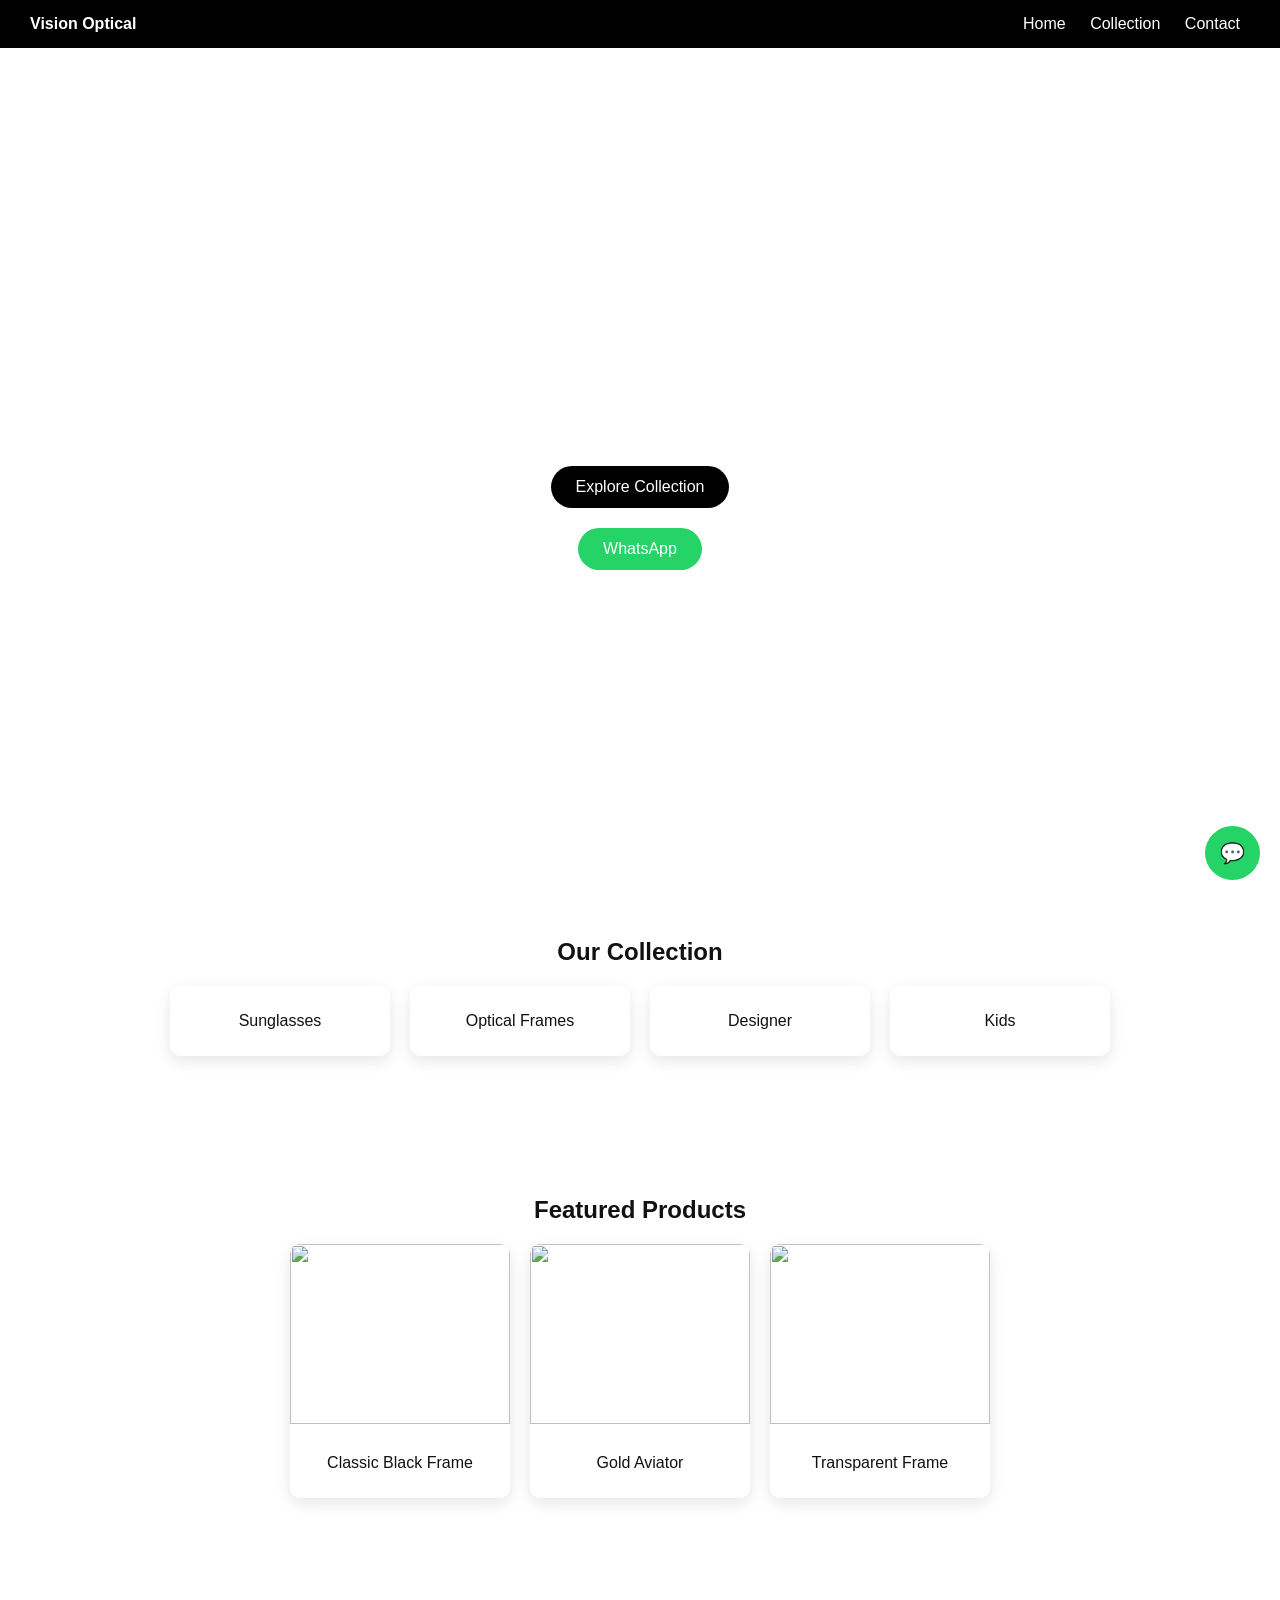
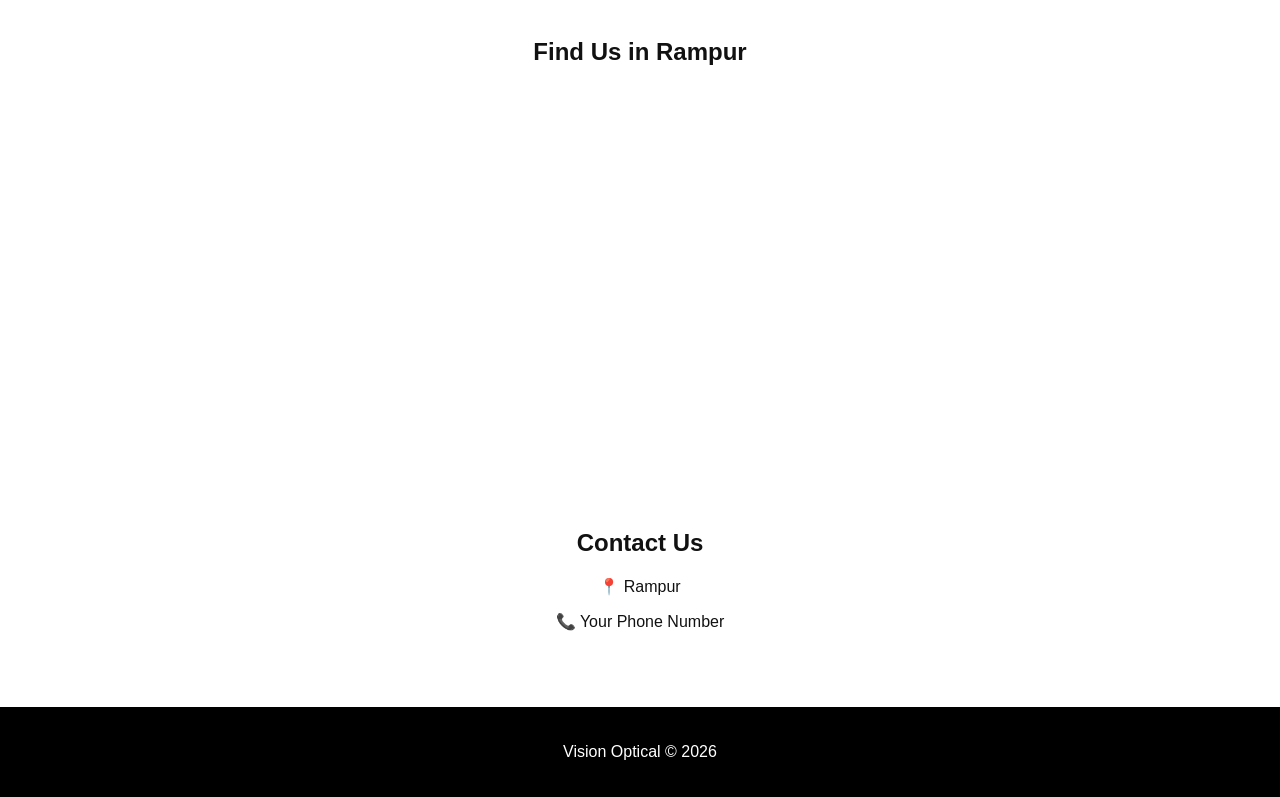
==== index.html @ 08f8c484 "Add files via upload" ====
<!DOCTYPE html>
<html>
<head>
  <title>Vision Optical - Rampur</title>

  <meta name="viewport" content="width=device-width, initial-scale=1.0">

  <style>
    body {
      margin:0;
      font-family: 'Segoe UI', sans-serif;
      color:#111;
    }

    /* NAVBAR */
    .navbar {
      display:flex;
      justify-content:space-between;
      padding:15px 30px;
      background:#000;
      color:#fff;
      position:sticky;
      top:0;
    }

    .navbar a {
      color:white;
      text-decoration:none;
      margin:0 10px;
    }

    /* HERO */
    .hero {
      height: 90vh;
      background: url('https://images.unsplash.com/photo-1511499767150-a48a237f0083') center/cover no-repeat;
      color:white;
      display:flex;
      flex-direction:column;
      justify-content:center;
      align-items:center;
      text-align:center;
    }

    .btn {
      padding:12px 25px;
      margin:10px;
      background:black;
      color:white;
      text-decoration:none;
      border-radius:30px;
    }

    .btn.whatsapp {
      background:#25D366;
    }

    .section {
      padding:60px 20px;
      text-align:center;
    }

    .grid {
      display:flex;
      flex-wrap:wrap;
      justify-content:center;
      gap:20px;
    }

    .card {
      width:220px;
      border-radius:10px;
      overflow:hidden;
      box-shadow:0 5px 15px rgba(0,0,0,0.1);
    }

    .card img {
      width:100%;
      height:180px;
      object-fit:cover;
    }

    .card p {
      padding:10px;
    }

    iframe {
      width:100%;
      height:300px;
      border:0;
    }

    footer {
      background:#000;
      color:#fff;
      padding:20px;
      text-align:center;
    }

    /* FLOATING WHATSAPP */
    .floating-whatsapp {
      position:fixed;
      bottom:20px;
      right:20px;
      background:#25D366;
      color:white;
      padding:15px;
      border-radius:50%;
      text-decoration:none;
      font-size:20px;
    }
  </style>

</head>
<body>

<!-- NAVBAR -->
<div class="navbar">
  <div><b>Vision Optical</b></div>
  <div>
    <a href="#">Home</a>
    <a href="#">Collection</a>
    <a href="#">Contact</a>
  </div>
</div>

<!-- HERO -->
<div class="hero">
  <h1>Vision Optical</h1>
  <p>See Better. Look Better.</p>
  <a class="btn" href="#">Explore Collection</a>
  <a class="btn whatsapp" href="https://wa.me/91XXXXXXXXXX" target="_blank">WhatsApp</a>
</div>

<!-- COLLECTION -->
<div class="section">
  <h2>Our Collection</h2>
  <div class="grid">
    <div class="card"><p>Sunglasses</p></div>
    <div class="card"><p>Optical Frames</p></div>
    <div class="card"><p>Designer</p></div>
    <div class="card"><p>Kids</p></div>
  </div>
</div>

<!-- PRODUCTS -->
<div class="section">
  <h2>Featured Products</h2>
  <div class="grid">

    <div class="card">
      <img src="https://images.unsplash.com/photo-1511499767150-a48a237f0083">
      <p>Classic Black Frame</p>
    </div>

    <div class="card">
      <img src="https://images.unsplash.com/photo-1572635196237-14b3f281503f">
      <p>Gold Aviator</p>
    </div>

    <div class="card">
      <img src="https://images.unsplash.com/photo-1591076482161-42ce6da69f67">
      <p>Transparent Frame</p>
    </div>

  </div>
</div>

<!-- MAP -->
<div class="section">
  <h2>Find Us in Rampur</h2>

  <!-- You can replace with your exact shop location later -->
  <iframe src="https://maps.google.com/maps?q=Rampur%20India&t=&z=13&ie=UTF8&iwloc=&output=embed"></iframe>
</div>

<!-- CONTACT -->
<div class="section">
  <h2>Contact Us</h2>
  <p>📍 Rampur</p>
  <p>📞 Your Phone Number</p>
</div>

<footer>
  <p>Vision Optical © 2026</p>
</footer>

<!-- FLOATING WHATSAPP -->
<a class="floating-whatsapp" href="https://wa.me/918755309124" target="_blank">💬</a>

</body>
</html>
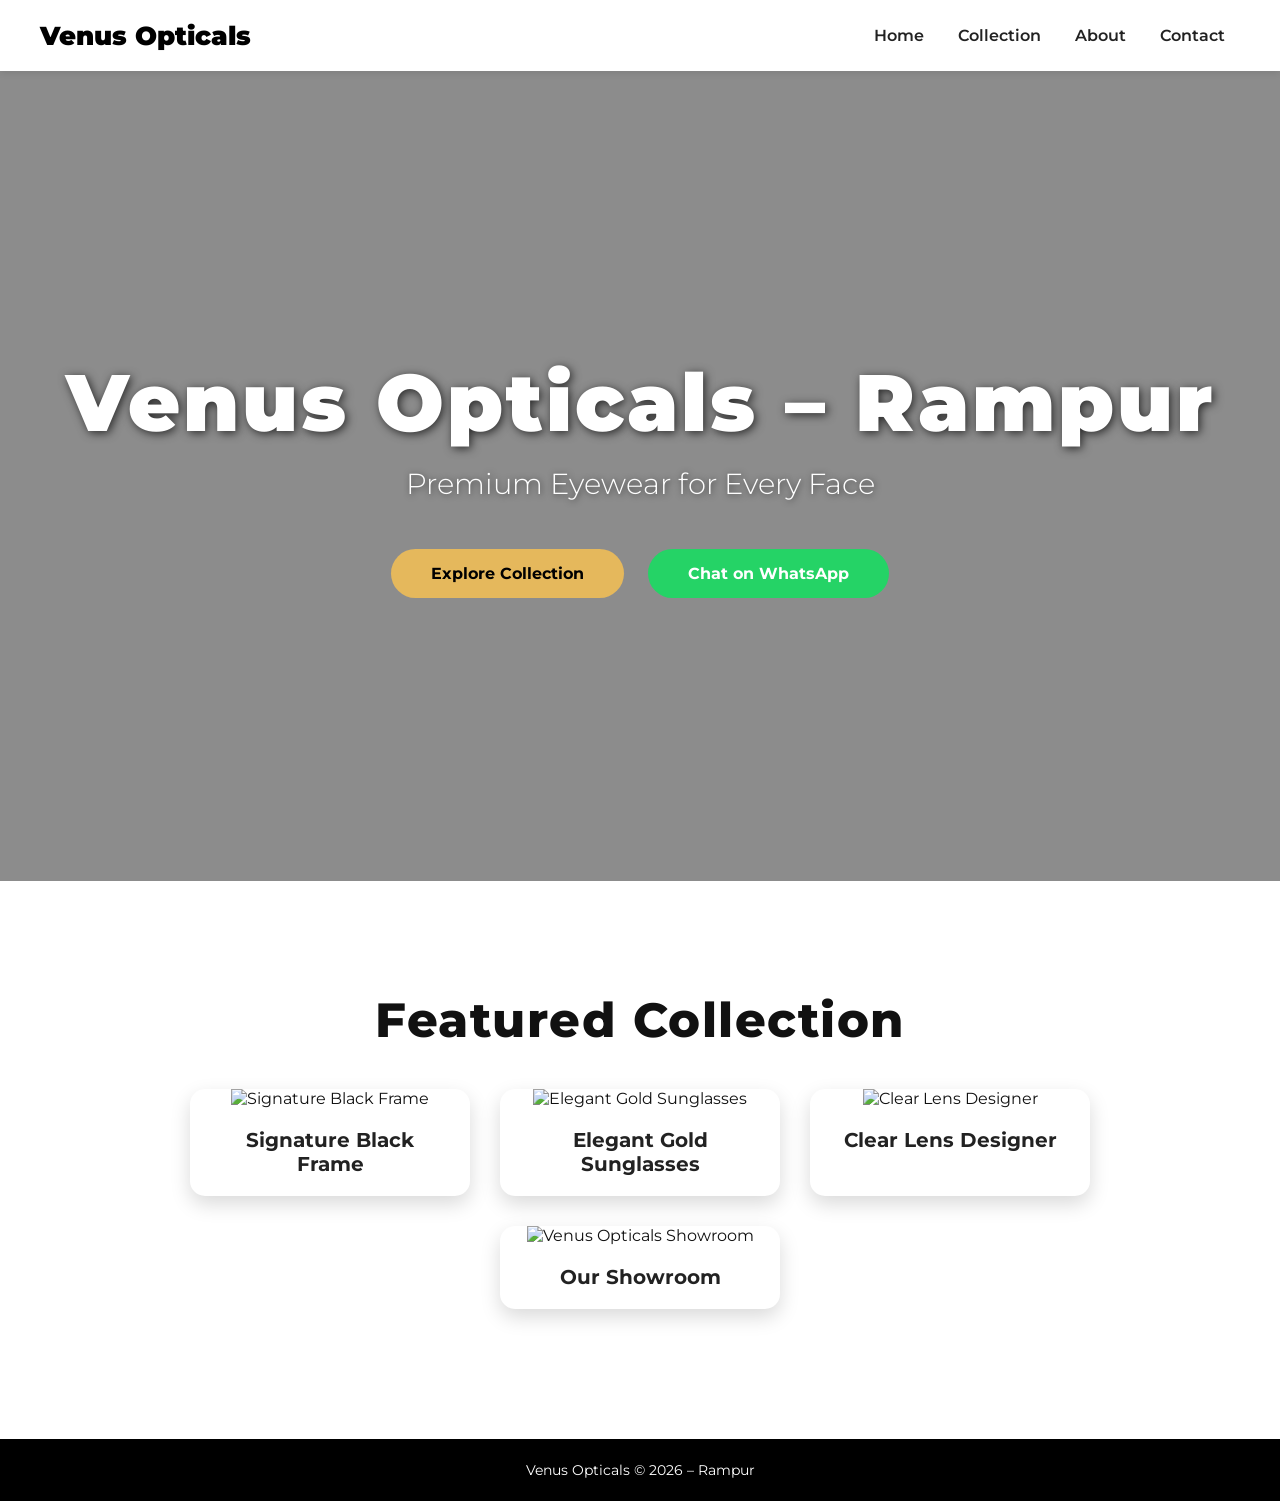
==== commit 1bdef247: "Add files via upload" ====
--- a/index.html
+++ b/index.html
@@ -1,191 +1,61 @@
 <!DOCTYPE html>
-<html>
+<html lang="en">
 <head>
-  <title>Vision Optical - Rampur</title>
-
-  <meta name="viewport" content="width=device-width, initial-scale=1.0">
-
-  <style>
-    body {
-      margin:0;
-      font-family: 'Segoe UI', sans-serif;
-      color:#111;
-    }
-
-    /* NAVBAR */
-    .navbar {
-      display:flex;
-      justify-content:space-between;
-      padding:15px 30px;
-      background:#000;
-      color:#fff;
-      position:sticky;
-      top:0;
-    }
-
-    .navbar a {
-      color:white;
-      text-decoration:none;
-      margin:0 10px;
-    }
-
-    /* HERO */
-    .hero {
-      height: 90vh;
-      background: url('https://images.unsplash.com/photo-1511499767150-a48a237f0083') center/cover no-repeat;
-      color:white;
-      display:flex;
-      flex-direction:column;
-      justify-content:center;
-      align-items:center;
-      text-align:center;
-    }
-
-    .btn {
-      padding:12px 25px;
-      margin:10px;
-      background:black;
-      color:white;
-      text-decoration:none;
-      border-radius:30px;
-    }
-
-    .btn.whatsapp {
-      background:#25D366;
-    }
-
-    .section {
-      padding:60px 20px;
-      text-align:center;
-    }
-
-    .grid {
-      display:flex;
-      flex-wrap:wrap;
-      justify-content:center;
-      gap:20px;
-    }
-
-    .card {
-      width:220px;
-      border-radius:10px;
-      overflow:hidden;
-      box-shadow:0 5px 15px rgba(0,0,0,0.1);
-    }
-
-    .card img {
-      width:100%;
-      height:180px;
-      object-fit:cover;
-    }
-
-    .card p {
-      padding:10px;
-    }
-
-    iframe {
-      width:100%;
-      height:300px;
-      border:0;
-    }
-
-    footer {
-      background:#000;
-      color:#fff;
-      padding:20px;
-      text-align:center;
-    }
-
-    /* FLOATING WHATSAPP */
-    .floating-whatsapp {
-      position:fixed;
-      bottom:20px;
-      right:20px;
-      background:#25D366;
-      color:white;
-      padding:15px;
-      border-radius:50%;
-      text-decoration:none;
-      font-size:20px;
-    }
-  </style>
-
+  <meta charset="UTF-8" />
+  <meta name="viewport" content="width=device-width, initial-scale=1" />
+  <title>Venus Opticals – Rampur</title>
+  <link rel="stylesheet" href="styles.css" />
+  <link href="https://fonts.googleapis.com/css2?family=Montserrat:wght@300;600;800&display=swap" rel="stylesheet" />
 </head>
 <body>
 
-<!-- NAVBAR -->
-<div class="navbar">
-  <div><b>Vision Optical</b></div>
-  <div>
-    <a href="#">Home</a>
-    <a href="#">Collection</a>
-    <a href="#">Contact</a>
+  <!-- Navbar -->
+  <div class="navbar">
+    <div>Venus Opticals</div>
+    <div>
+      <a href="index.html">Home</a>
+      <a href="collection.html">Collection</a>
+      <a href="about.html">About</a>
+      <a href="contact.html">Contact</a>
+    </div>
   </div>
-</div>
 
-<!-- HERO -->
-<div class="hero">
-  <h1>Vision Optical</h1>
-  <p>See Better. Look Better.</p>
-  <a class="btn" href="#">Explore Collection</a>
-  <a class="btn whatsapp" href="https://wa.me/91XXXXXXXXXX" target="_blank">WhatsApp</a>
-</div>
+  <!-- Hero -->
+  <div class="hero" style="background-image:url('showroom.jpg');">
+    <div class="hero-content">
+      <h1 class="hero-title">Venus Opticals – Rampur</h1>
+      <p class="hero-subtitle">Premium Eyewear for Every Face</p>
+      <a href="collection.html" class="btn btn-primary">Explore Collection</a>
+      <a href="https://wa.me/919368396366" target="_blank" class="btn btn-whatsapp">Chat on WhatsApp</a>
+    </div>
+  </div>
 
-<!-- COLLECTION -->
-<div class="section">
-  <h2>Our Collection</h2>
-  <div class="grid">
-    <div class="card"><p>Sunglasses</p></div>
-    <div class="card"><p>Optical Frames</p></div>
-    <div class="card"><p>Designer</p></div>
-    <div class="card"><p>Kids</p></div>
+  <!-- Featured Collection -->
+  <div class="section">
+    <h2>Featured Collection</h2>
+    <div class="grid">
+      <div class="product-card">
+        <img src="5.jpg" alt="Signature Black Frame" />
+        <h4>Signature Black Frame</h4>
+      </div>
+      <div class="product-card">
+        <img src="6.jpg" alt="Elegant Gold Sunglasses" />
+        <h4>Elegant Gold Sunglasses</h4>
+      </div>
+      <div class="product-card">
+        <img src="3.jpg" alt="Clear Lens Designer" />
+        <h4>Clear Lens Designer</h4>
+      </div>
+      <div class="product-card">
+        <img src="showroom.jpg" alt="Venus Opticals Showroom" />
+        <h4>Our Showroom</h4>
+      </div>
+    </div>
   </div>
-</div>
 
-<!-- PRODUCTS -->
-<div class="section">
-  <h2>Featured Products</h2>
-  <div class="grid">
-
-    <div class="card">
-      <img src="https://images.unsplash.com/photo-1511499767150-a48a237f0083">
-      <p>Classic Black Frame</p>
-    </div>
-
-    <div class="card">
-      <img src="https://images.unsplash.com/photo-1572635196237-14b3f281503f">
-      <p>Gold Aviator</p>
-    </div>
-
-    <div class="card">
-      <img src="https://images.unsplash.com/photo-1591076482161-42ce6da69f67">
-      <p>Transparent Frame</p>
-    </div>
-
-  </div>
-</div>
-
-<!-- MAP -->
-<div class="section">
-  <h2>Find Us in Rampur</h2>
-
-  <!-- You can replace with your exact shop location later -->
-  <iframe src="https://maps.google.com/maps?q=Rampur%20India&t=&z=13&ie=UTF8&iwloc=&output=embed"></iframe>
-</div>
-
-<!-- CONTACT -->
-<div class="section">
-  <h2>Contact Us</h2>
-  <p>📍 Rampur</p>
-  <p>📞 Your Phone Number</p>
-</div>
-
-<footer>
-  <p>Vision Optical © 2026</p>
-</footer>
-
-<!-- FLOATING WHATSAPP -->
-<a class="floating-whatsapp" href="https://wa.me/918755309124" target="_blank">💬</a>
+  <footer>
+    Venus Opticals © 2026 – Rampur
+  </footer>
 
 </body>
 </html>
--- a/styles.css
+++ b/styles.css
@@ -0,0 +1,182 @@
+/* ---------------- Global Styles ---------------- */
+@import url('https://fonts.googleapis.com/css2?family=Montserrat:wght@300;600;800&display=swap');
+
+body, html {
+  margin: 0;
+  padding: 0;
+  font-family: 'Montserrat', sans-serif;
+  color: #111;
+  scroll-behavior: smooth;
+}
+
+a {
+  text-decoration: none;
+  color: inherit;
+}
+
+/* Navbar */
+.navbar {
+  display: flex;
+  justify-content: space-between;
+  align-items: center;
+  padding: 20px 40px;
+  background: #fff;
+  box-shadow: 0 2px 8px rgba(0,0,0,0.1);
+  position: sticky;
+  top: 0;
+  z-index: 100;
+}
+.navbar a {
+  padding: 10px 15px;
+  font-weight: 600;
+  color: #222;
+  transition: color 0.3s;
+}
+.navbar a:hover {
+  color: #e5b85c;
+}
+.navbar div:first-child {
+  font-weight: 900;
+  font-size: 1.6rem;
+  color: #000;
+}
+
+/* Hero */
+.hero {
+  height: 90vh;
+  background-size: cover;
+  background-position: center;
+  display: flex;
+  justify-content: center;
+  align-items: center;
+  flex-direction: column;
+  text-align: center;
+  color: #fff;
+  position: relative;
+}
+.hero::after {
+  content: "";
+  position: absolute;
+  inset: 0;
+  background: rgba(0,0,0,0.45);
+  z-index: 0;
+}
+.hero-content {
+  position: relative;
+  z-index: 1;
+}
+.hero-title {
+  font-size: 5rem;
+  font-weight: 900;
+  letter-spacing: 3px;
+  margin: 0;
+  text-shadow: 2px 2px 10px rgba(0,0,0,0.7);
+}
+.hero-subtitle {
+  font-size: 1.8rem;
+  margin-top: 15px;
+  font-weight: 300;
+  text-shadow: 1px 1px 6px rgba(0,0,0,0.6);
+}
+
+/* Buttons */
+.btn {
+  margin: 20px 10px 0 10px;
+  padding: 15px 40px;
+  font-size: 1rem;
+  font-weight: 700;
+  border-radius: 30px;
+  transition: 0.3s;
+  display: inline-block;
+  cursor: pointer;
+  user-select: none;
+}
+.btn-primary {
+  background: #e5b85c;
+  color: #000;
+  border: none;
+}
+.btn-primary:hover {
+  background: #b38640;
+}
+.btn-whatsapp {
+  background: #25D366;
+  color: #fff;
+  border: none;
+}
+.btn-whatsapp:hover {
+  background: #1DA851;
+}
+
+/* Sections */
+.section {
+  padding: 70px 40px;
+  text-align: center;
+  max-width: 1200px;
+  margin: 0 auto;
+}
+.section h2 {
+  font-size: 3rem;
+  margin-bottom: 40px;
+  font-weight: 800;
+  letter-spacing: 1.5px;
+}
+
+/* Grid */
+.grid {
+  display: flex;
+  justify-content: center;
+  flex-wrap: wrap;
+  gap: 30px;
+}
+
+/* Product Card */
+.product-card {
+  width: 280px;
+  border-radius: 15px;
+  overflow: hidden;
+  box-shadow: 0 8px 20px rgba(0,0,0,0.15);
+  background: #fff;
+  transition: transform 0.3s, box-shadow 0.3s;
+  cursor: pointer;
+}
+.product-card:hover {
+  transform: translateY(-10px);
+  box-shadow: 0 15px 35px rgba(0,0,0,0.25);
+}
+.product-card img {
+  width: 100%;
+  height: 320px;
+  object-fit: cover;
+}
+.product-card h4 {
+  padding: 20px;
+  font-size: 1.25rem;
+  font-weight: 700;
+  color: #222;
+  margin: 0;
+}
+
+/* Footer */
+footer {
+  background: #000;
+  color: #fff;
+  padding: 22px;
+  text-align: center;
+  font-size: 0.9rem;
+  margin-top: 60px;
+}
+
+/* Responsive */
+@media (max-width: 768px) {
+  .hero-title {
+    font-size: 3rem;
+  }
+  .product-card {
+    width: 90vw;
+  }
+  .navbar {
+    flex-direction: column;
+    gap: 15px;
+  }
+}
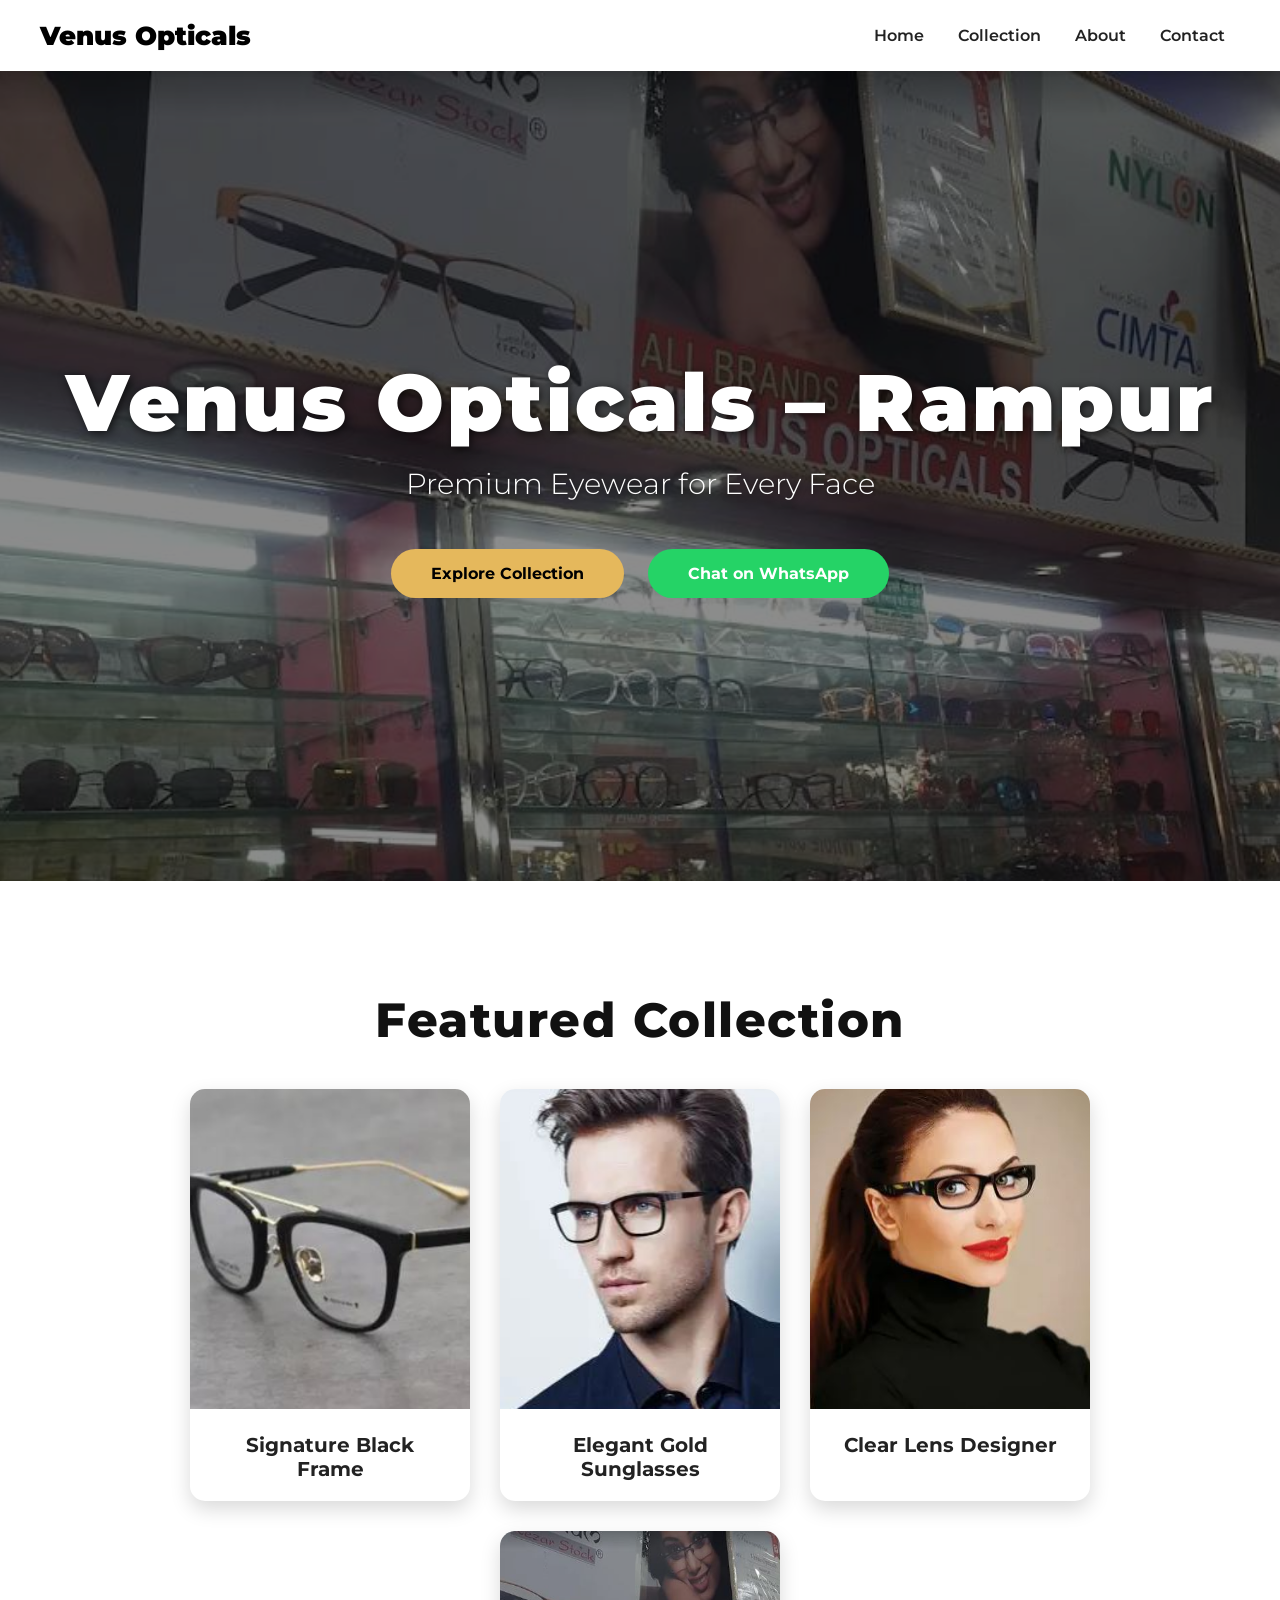
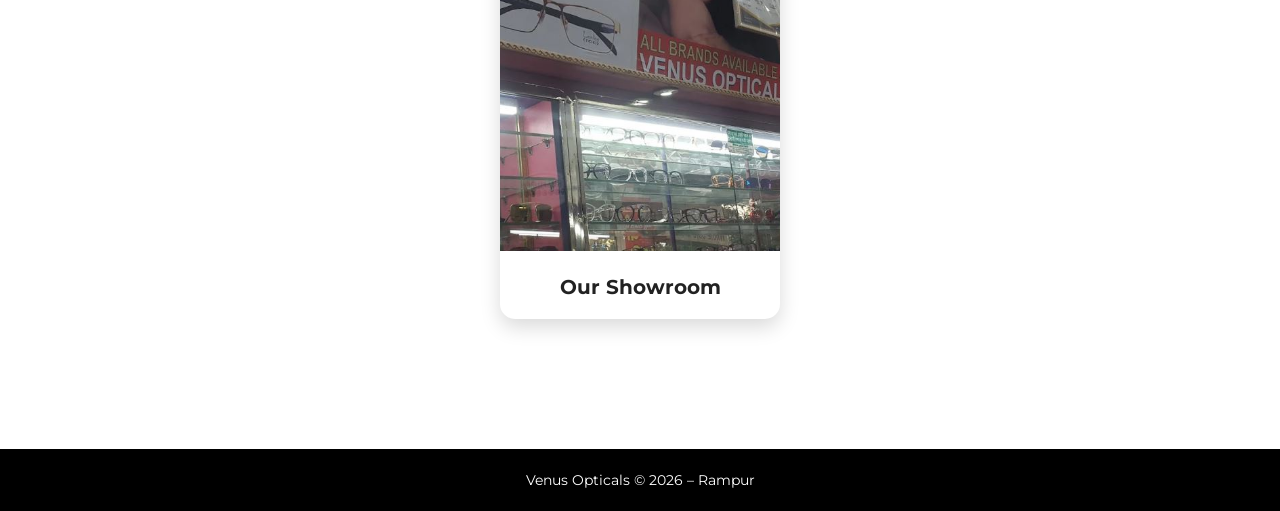
==== commit 5324fc6a: "Update index.html" ====
--- a/index.html
+++ b/index.html
@@ -21,7 +21,7 @@
   </div>
 
   <!-- Hero -->
-  <div class="hero" style="background-image:url('showroom.jpg');">
+  <div class="hero" style="background-image:url('showroom.JPG');">
     <div class="hero-content">
       <h1 class="hero-title">Venus Opticals – Rampur</h1>
       <p class="hero-subtitle">Premium Eyewear for Every Face</p>
@@ -35,19 +35,19 @@
     <h2>Featured Collection</h2>
     <div class="grid">
       <div class="product-card">
-        <img src="5.jpg" alt="Signature Black Frame" />
+        <img src="5.JPG" alt="Signature Black Frame" />
         <h4>Signature Black Frame</h4>
       </div>
       <div class="product-card">
-        <img src="6.jpg" alt="Elegant Gold Sunglasses" />
+        <img src="6.JPG" alt="Elegant Gold Sunglasses" />
         <h4>Elegant Gold Sunglasses</h4>
       </div>
       <div class="product-card">
-        <img src="3.jpg" alt="Clear Lens Designer" />
+        <img src="3.JPG" alt="Clear Lens Designer" />
         <h4>Clear Lens Designer</h4>
       </div>
       <div class="product-card">
-        <img src="showroom.jpg" alt="Venus Opticals Showroom" />
+        <img src="showroom.JPG" alt="Venus Opticals Showroom" />
         <h4>Our Showroom</h4>
       </div>
     </div>
@@ -58,4 +58,4 @@
   </footer>
 
 </body>
-</html>+</html>
